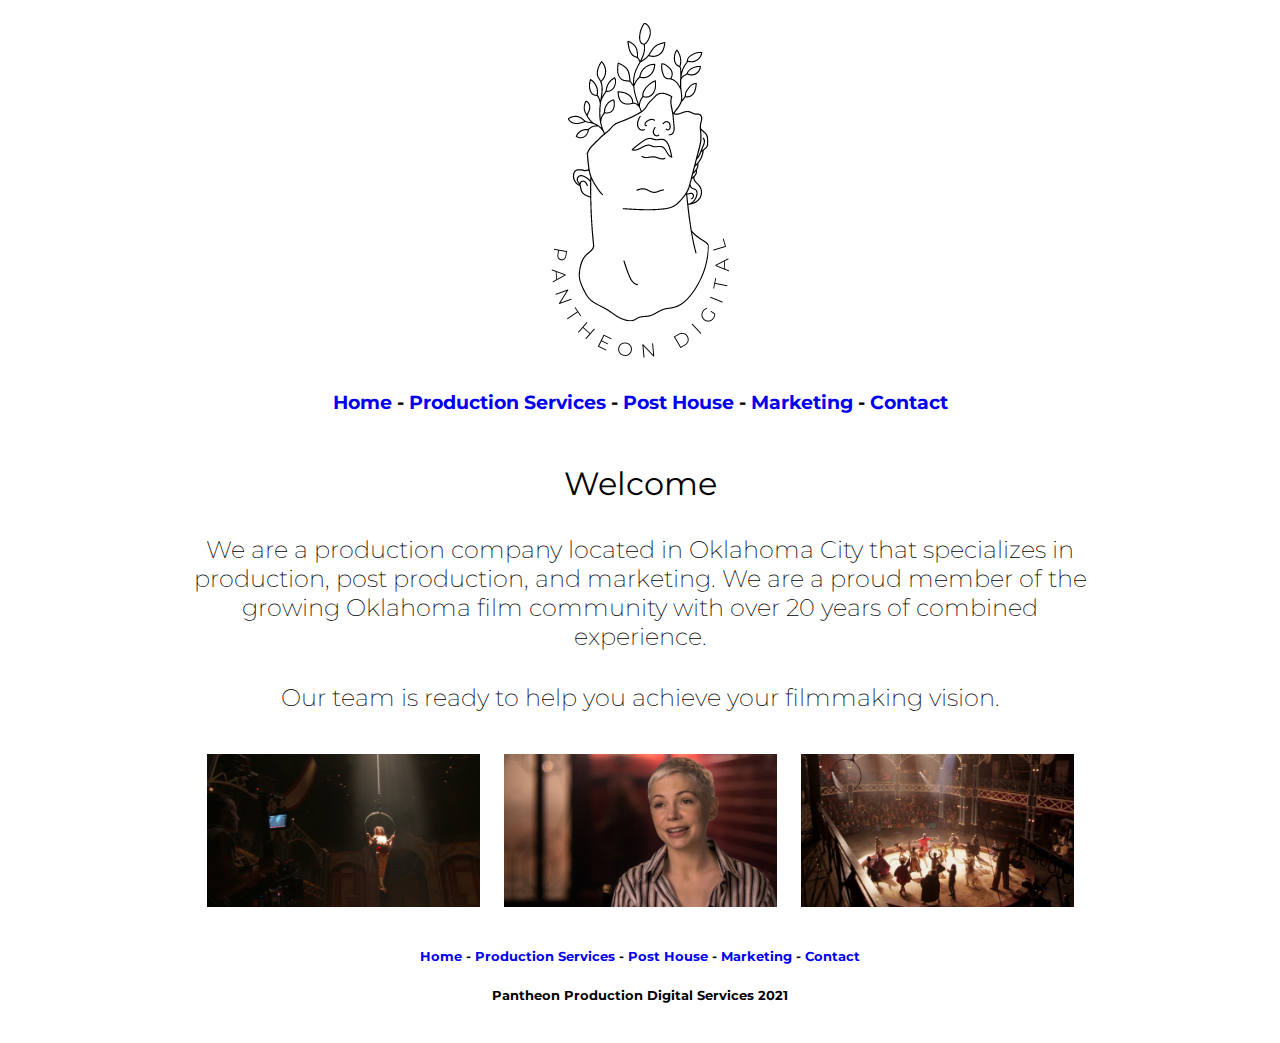
==== index.html @ c2cac8db "pantheon-digital.com snapshot" ====
<!doctype html>
<html class="no-js" lang="">
    <head>
        <meta charset="utf-8">
        <meta http-equiv="x-ua-compatible" content="ie=edge">
        <title>Pantheon Digital</title>
        <meta name="description" content="">
        <meta name="viewport" content="width=device-width, initial-scale=1">

        <link rel="apple-touch-icon" href="/apple-touch-icon.png">
        <!-- Place favicon.ico in the root directory -->
        <link rel="shortcut icon" type="image/png" href="favicon.png"/>

        <link rel = "stylesheet" href = "styles.css">

    </head>
    <body>

        <div class="all">
            <div class="top">

                <img src = "logo.png" class="top-image">

                <h3>
                    <a href = "index.html">Home</a> - <a href = "production-services.html">Production Services</a> - <a href = "post-house.html">Post House</a> - <a href = "marketing.html">Marketing</a> - <a href = "contact.html">Contact</a>
                </h3>

            </div>
            <div class="mid">
                <div class="mid-text">
                    <!--index-->
                    <h1>
                        Welcome
                    </h1>

                    <h4>
                        We are a production company located in Oklahoma City that specializes in production, post production, and marketing. We are a proud member of the growing Oklahoma film community with over 20 years of combined experience.
                    </h4>
                    <h4>
                        Our team is ready to help you achieve your filmmaking vision.
                    </h4>

                </div>
                <div class="mid-images">
                    <a href = "pic-1.jpg">
                        <img src = "pic-1.jpg" class = "thumbnail">
                    </a>
                    <a href = "pic-2.jpg">
                        <img src = "pic-2.jpg" class = "thumbnail">
                    </a>
                    <a href = "pic-3.jpg">
                        <img src = "pic-3.jpg" class = "thumbnail">
                    </a>

                </div>

            </div>

            <div class="bot">
                <h5>
                    <a href = "index.html">Home</a> - <a href = "production-services.html">Production Services</a> - <a href = "post-house.html">Post House</a> - <a href = "marketing.html">Marketing</a> - <a href = "contact.html">Contact</a>
                </h5>
                <h5>
                    Pantheon Production Digital Services 2021
                </h5>
            </div>

        </div>
                <!--[if lt IE 8]>
                    <p class="browserupgrade">
                    You are using an <strong>outdated</strong> browser. Please
                    <a href="http://browsehappy.com/">upgrade your browser</a> to improve
                    your experience.
                    </p>
                <![endif]-->
    </body>
</html>
---- styles.css ----
@import url("https://fonts.googleapis.com/css2?family=Montserrat:wght@100;200;300;400&display=swap");
body {
  background-color: white;
  color: black;
  font-family: "Montserrat", sans-serif;
}

h1 {
  font-family: "Montserrat", sans-serif;
  font-weight: 400;
}
h2 {
  font-family: "Montserrat", sans-serif;
  font-weight: 400
}
h3 {
  font-family: "Montserrat", sans-serif;
}
h4 {
  font-family: "Montserrat", sans-serif;
  font-weight: 200;
  font-size: 150%;
}

.all {
  position: relative; width: 80%; margin: auto; text-align: center;
}
.top {
  position: relative; width: 80%; margin: auto; padding: 5px;
}
.top-image {
  padding: 10px;
}
.mid-text {
  position: relative; width: 90%; margin: auto; padding: 5px;
}

.mid-images {
  position: relative; width: 90%; margin: auto; padding: 5px;
}
.thumbnail {
  max-width: 30%; padding-left: 10px; padding-right: 10px;
}
.bot {
  padding: 10px;
}

a:link {text-decoration: none;}
a:visited {text-decoration: none;}
a:hover {text-decoration: none;}
a:active {text-decoration: none;}
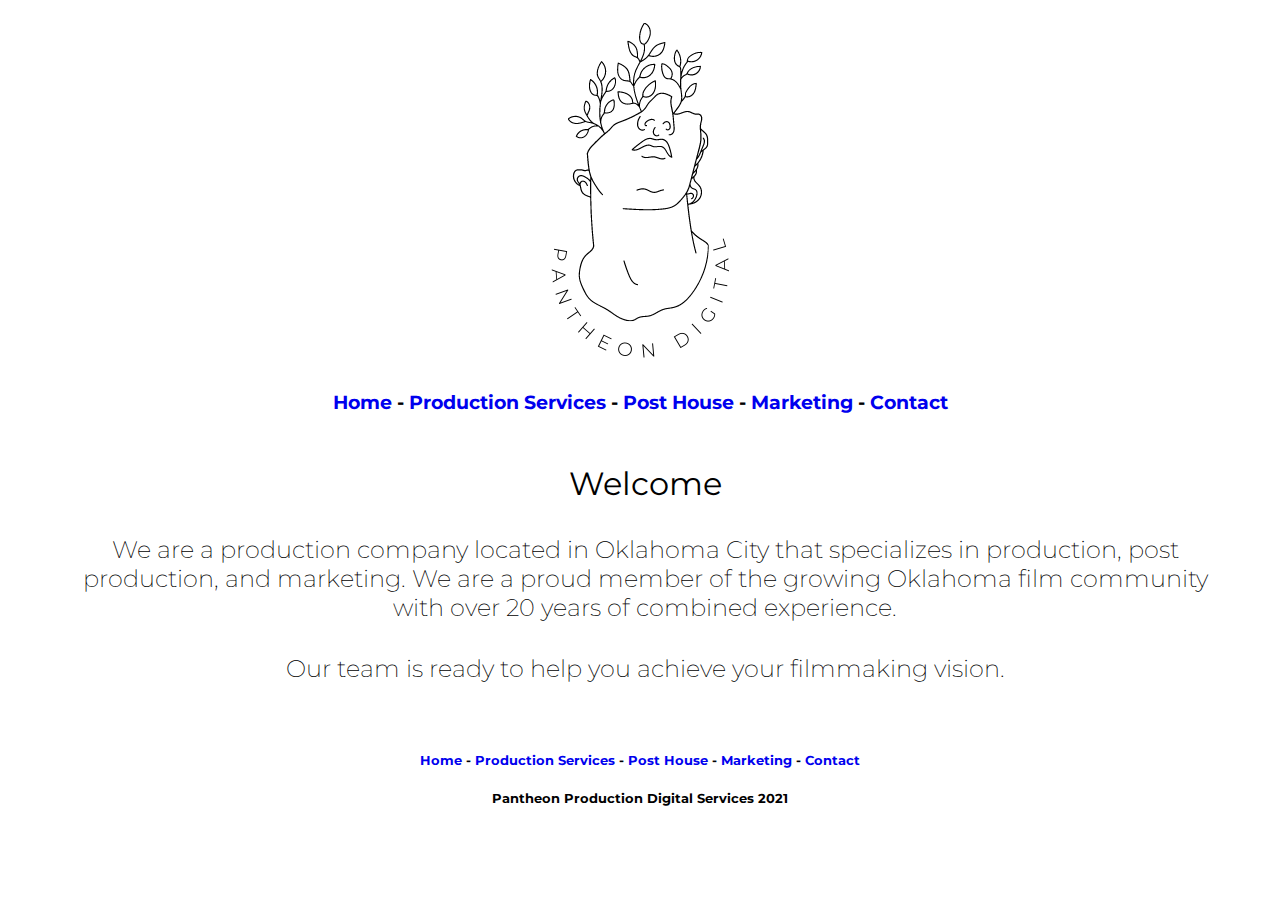
==== commit a82c4b86: "Remove Pictures" ====
--- a/index.html
+++ b/index.html
@@ -41,18 +41,6 @@
                     </h4>
 
                 </div>
-                <div class="mid-images">
-                    <a href = "pic-1.jpg">
-                        <img src = "pic-1.jpg" class = "thumbnail">
-                    </a>
-                    <a href = "pic-2.jpg">
-                        <img src = "pic-2.jpg" class = "thumbnail">
-                    </a>
-                    <a href = "pic-3.jpg">
-                        <img src = "pic-3.jpg" class = "thumbnail">
-                    </a>
-
-                </div>
 
             </div>
 
--- a/styles.css
+++ b/styles.css
@@ -23,7 +23,7 @@
 }
 
 .all {
-  position: relative; width: 80%; margin: auto; text-align: center;
+  position: relative; width: 90%; margin: auto; text-align: center;
 }
 .top {
   position: relative; width: 80%; margin: auto; padding: 5px;
@@ -32,14 +32,14 @@
   padding: 10px;
 }
 .mid-text {
-  position: relative; width: 90%; margin: auto; padding: 5px;
+  position: relative; width: 100%; margin: auto; padding: 5px;
 }
 
 .mid-images {
-  position: relative; width: 90%; margin: auto; padding: 5px;
+  position: relative; width: 99%; margin: auto; padding: 5px;
 }
 .thumbnail {
-  max-width: 30%; padding-left: 10px; padding-right: 10px;
+  max-height: 90%; max-width: 30%; padding-left: 1%; padding-right: 1%;
 }
 .bot {
   padding: 10px;
